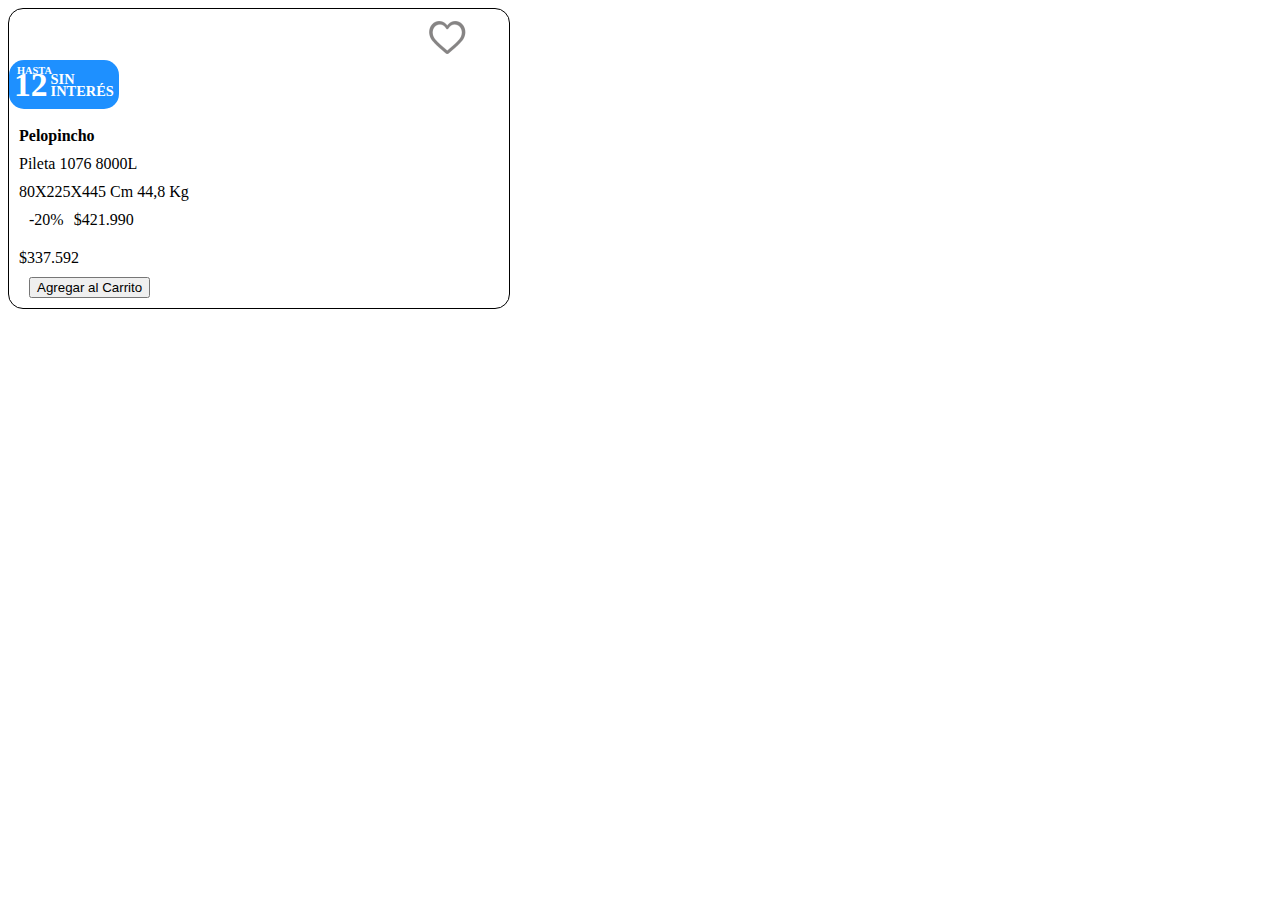
==== Easy/index.html @ 6c6a3763 "Añadido" ====
<!DOCTYPE html>
<html lang="en">
<head>
    <meta charset="UTF-8">
    <meta name="viewport" content="width=device-width, initial-scale=1.0">
    <title>Easy</title>
    <link rel="stylesheet" href="styles.css">
</head>
<body>
    <header>

    </header>
    <main>
        <div class="main_pagina-principal">
            <div class="main_pagina-principal_producto">
                <div class="producto-favorito">
                   <a href=""><img src="assets/favorito.png" alt=""></a>
                </div>
                <div class="producto-cuotas-1">
                    <div class="producto-cuotas-txt1">HASTA</div>
                    <div class="producto-cuotas-2">
                        <div class="producto-cuotas-txt2">12</div>
                        <div class="producto-cuotas-3">
                            <div class="producto-cuotas-txt3">SIN</div>
                            <div class="producto-cuotas-txt4">INTERÉS</div>
                        </div>
                    </div>
                </div>
                <div class="producto-img">
                    <img src="https://arcencohogareasy.vtexassets.com/arquivos/ids/271950-500-auto?v=637651565902100000&width=500&height=auto&aspect=true" alt="">
                </div>
                <div class="main_pagina-principal_producto-info">
                    <div class="producto-marca">
                        Pelopincho
                    </div>
                    <div class="producto-nombre">
                        Pileta 1076 8000L
                    </div>
                    <div class="producto-especificaciones">
                        80X225X445 Cm 44,8 Kg
                    </div>
                    <div class="producto-valor">
                        <div class="producto-descuento">
                            -20%
                        </div>
                        <div class="producto-precioanterior">
                            $421.990
                        </div>
                    </div>
                    <div class="producto-precioactual">
                        $337.592
                    </div>

                <div>
                <div class="producto-agregarcarrito">
                    <button>Agregar al Carrito</button>
                </div>
            </div>

        </div>

    </main>
    <footer>

    </footer>
    
</body>
</html>
---- Easy/styles.css ----
.main_pagina-principal_producto {
    border-radius: 15px;
    border: solid 1px black;
    width: 500px;
    background-color: white;
}

.producto-favorito {
    margin-left: 410px;
    margin-top: 5px;
    
}

.producto-cuotas-1 {
    background-color: dodgerblue;
    border-radius: 15px;
    width: 100px;
    padding: 5px;
    position: relative;
    left: 0;
    

    div {
        color: white;
        font-weight: 900;
    }

    .producto-cuotas-txt1 {
        margin-bottom: -10px;
        padding-left: 3px;
        font-size: 0.65em;
    }

    .producto-cuotas-2 {
        display: flex;

        .producto-cuotas-txt2 {
            font-size: 2.1em;

        }
    }

    .producto-cuotas-3 {
        margin-left: 3px;
        align-items: center;
        padding-top: 5px;
    }

    .producto-cuotas-txt3 {
        font-size: 0.9em;
    }

    .producto-cuotas-txt4 {
        font-size: 0.9em;
        margin-top: -5px;
    }

    
}
.main_pagina-principal_producto-info {
    
    div {
        margin-left: 10px;
        margin-bottom: 10px;
    }
}
.producto-especificaciones {
    margin-bottom: 20px;
}
.producto-marca {
    font-weight: 900;
}
.producto-valor {
    display: flex;
}

.producto-descuento {
    
}
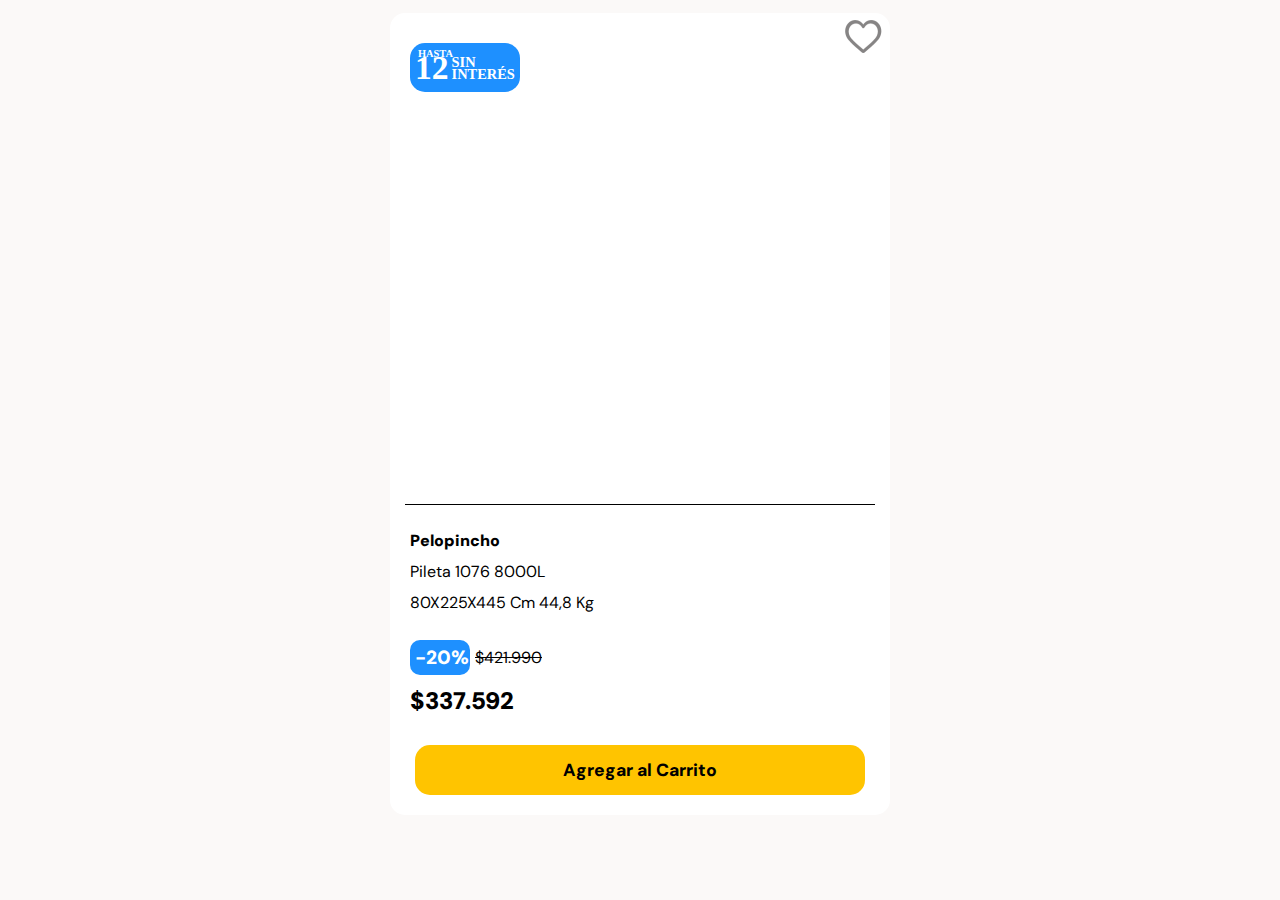
==== commit 2bc094f6: "Actualizado" ====
--- a/Easy/index.html
+++ b/Easy/index.html
@@ -4,6 +4,9 @@
     <meta charset="UTF-8">
     <meta name="viewport" content="width=device-width, initial-scale=1.0">
     <title>Easy</title>
+    <link rel="preconnect" href="https://fonts.googleapis.com">
+    <link rel="preconnect" href="https://fonts.gstatic.com" crossorigin>
+    <link href="https://fonts.googleapis.com/css2?family=DM+Sans:ital,opsz,wght@0,9..40,100..1000;1,9..40,100..1000&family=Edu+AU+VIC+WA+NT+Pre:wght@400..700&display=swap" rel="stylesheet">
     <link rel="stylesheet" href="styles.css">
 </head>
 <body>
@@ -29,26 +32,38 @@
                 <div class="producto-img">
                     <img src="https://arcencohogareasy.vtexassets.com/arquivos/ids/271950-500-auto?v=637651565902100000&width=500&height=auto&aspect=true" alt="">
                 </div>
+                <div class="producto-hover">
+                    <a href="">
+                        <div class="producto-vistarapida">
+                            <img src="assets/ojo.png" alt="">
+                            Vista rápida
+                        </div>
+                    </a>
+                </div>
                 <div class="main_pagina-principal_producto-info">
-                    <div class="producto-marca">
-                        Pelopincho
-                    </div>
-                    <div class="producto-nombre">
-                        Pileta 1076 8000L
-                    </div>
-                    <div class="producto-especificaciones">
-                        80X225X445 Cm 44,8 Kg
-                    </div>
-                    <div class="producto-valor">
-                        <div class="producto-descuento">
-                            -20%
+                    <div class="info-producto-section">
+                        <div class="producto-marca">
+                            Pelopincho
                         </div>
-                        <div class="producto-precioanterior">
-                            $421.990
+                        <div class="producto-nombre">
+                            Pileta 1076 8000L
+                        </div>
+                        <div class="producto-especificaciones">
+                            80X225X445 Cm 44,8 Kg
                         </div>
                     </div>
-                    <div class="producto-precioactual">
-                        $337.592
+                    <div class="info-producto-section">
+                        <div class="producto-valor">
+                            <div class="producto-descuento">
+                                -20%
+                            </div>
+                            <div class="producto-precioanterior">
+                                $421.990
+                            </div>
+                        </div>
+                        <div class="producto-precioactual">
+                            $337.592
+                        </div>
                     </div>
 
                 <div>
--- a/Easy/styles.css
+++ b/Easy/styles.css
@@ -1,12 +1,25 @@
+body {
+    background-color: #fbf9f8;
+    display: flex;
+    justify-content: center;
+}
 .main_pagina-principal_producto {
     border-radius: 15px;
-    border: solid 1px black;
+    border: none;
     width: 500px;
     background-color: white;
+    padding-bottom: 5px;
+    position: relative; /*A la parte que contendrá el elemento que quiero posicionar*/
+    cursor: pointer; /* Cambia el cursor cada vez que se posiciona dentro de la caja*/
+}
+
+.main_pagina-principal_producto:hover .producto-vistarapida {
+    opacity: 1;
 }
 
 .producto-favorito {
-    margin-left: 410px;
+    display: flex;
+    justify-content: right;
     margin-top: 5px;
     
 }
@@ -16,8 +29,9 @@
     border-radius: 15px;
     width: 100px;
     padding: 5px;
-    position: relative;
-    left: 0;
+    position: absolute; /*A la caja que quiero posicionar dentro de la caja padre*/
+    left: 20px;
+    top: 30px;
     
 
     div {
@@ -57,12 +71,52 @@
 
     
 }
+.producto-img {
+    display: flex;
+    justify-content: center;
+    img {
+        height: 400px;
+    }
+}
+.producto-hover {
+    display: flex;
+    justify-content: center;
+    a {
+        text-decoration: none;
+    }
+}
 .main_pagina-principal_producto-info {
+
+    margin: 15px;
+    border-top: solid 1px black;
+    padding-top: 20px;
+    font-family: "DM Sans", sans-serif;;
+}
+.info-producto-section {
+    margin-bottom: 10px;
+    height: 100px;
+
+    div {
+        padding: 5px;
+    }
+}
+
+.producto-vistarapida {
+    display: flex;
+    align-items: center;
+    justify-content: space-evenly;
+    border-radius: 15px;
+    background-color: rgb(178, 197, 202);
+    width: 150px;
+    font-family: "DM Sans", sans-serif;
+    color: black;
+    opacity: 0;
+
     
-    div {
-        margin-left: 10px;
-        margin-bottom: 10px;
+    img {
+        height: 30px;
     }
+
 }
 .producto-especificaciones {
     margin-bottom: 20px;
@@ -72,8 +126,43 @@
 }
 .producto-valor {
     display: flex;
+    align-items: center;
 }
 
 .producto-descuento {
+    display: flex;
+    justify-content: left;
+    background-color: dodgerblue;
+    width: 50px;
+    border-radius: 10px;
+    padding-right: 10px;
+    color: white;
+    font-weight: 900;
+    font-size: 1.2em;
+
     
+}
+
+.producto-precioanterior {
+    text-decoration: line-through;
+}
+
+.producto-precioactual {
+    font-weight: 900;
+    font-size: 1.5em;
+}
+
+.producto-agregarcarrito {
+    display: flex;
+    justify-content: center;
+    button {
+        background-color: rgb(255, 196, 0);
+        border: none;
+        border-radius: 15px;
+        width: 450px;
+        height: 50px;
+        font-size: 1.1em;
+        font-weight: 800;
+        font-family: "DM Sans", sans-serif;
+    }
 }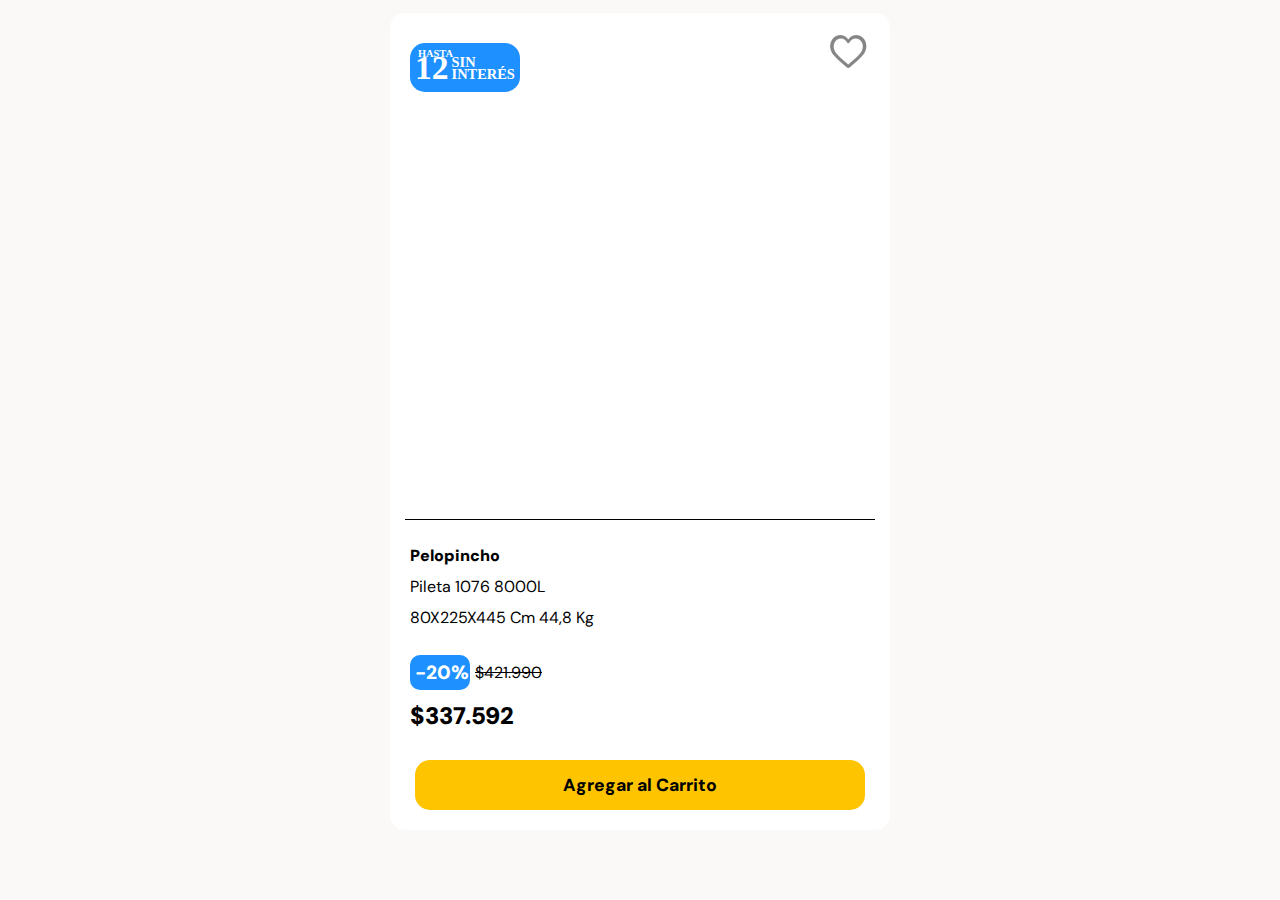
==== commit af123430: "Actualizado" ====
--- a/Easy/index.html
+++ b/Easy/index.html
@@ -10,7 +10,7 @@
     <link rel="stylesheet" href="styles.css">
 </head>
 <body>
-    <header>
+    <header> 
 
     </header>
     <main>
--- a/Easy/styles.css
+++ b/Easy/styles.css
@@ -21,6 +21,11 @@
     display: flex;
     justify-content: right;
     margin-top: 5px;
+
+    a {
+        margin-top: 15px;
+        margin-right: 15px;
+    }
     
 }
 
